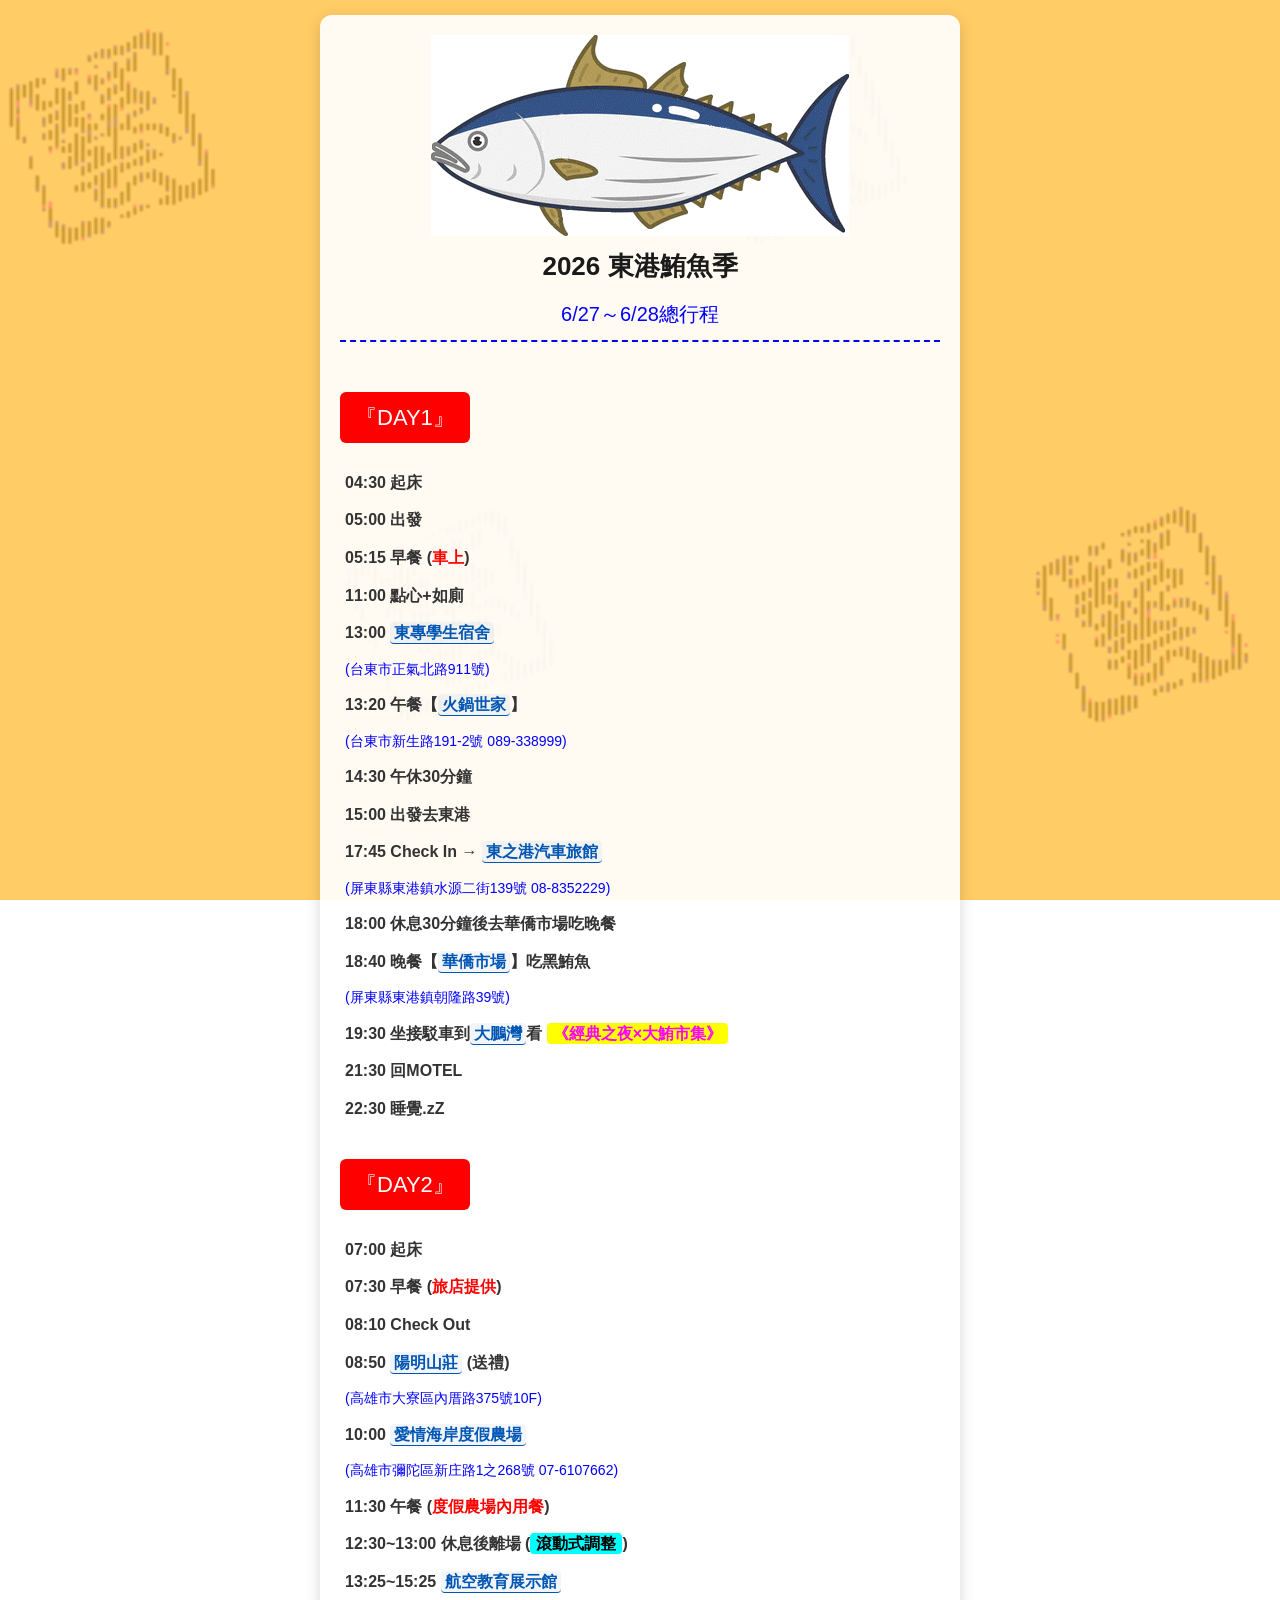
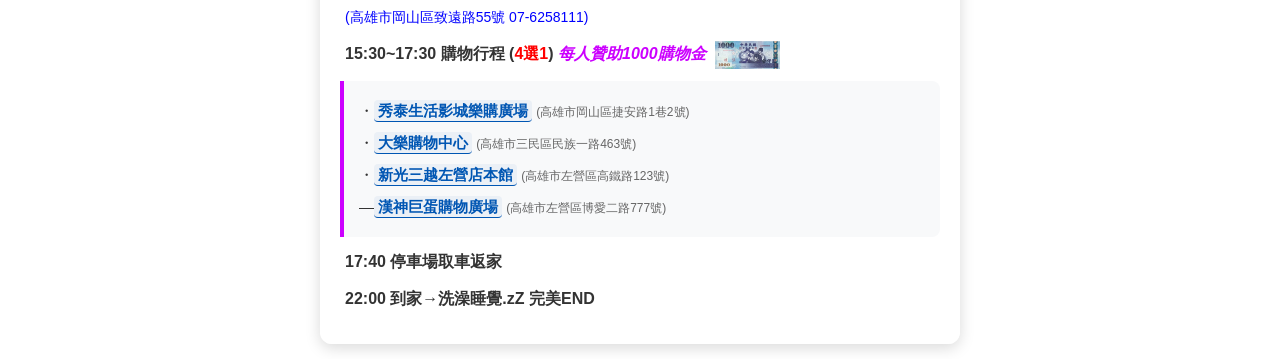
==== index.htm @ e9c372ca "Add files via upload" ====
<!DOCTYPE html>
<html lang="zh-Hant-TW">
<head>
<meta charset="utf-8">
<meta name="viewport" content="width=device-width, initial-scale=1.0">
<title>2026 東港鮪魚季總行程</title>
<meta http-equiv="Content-Type" content="text/html; charset=utf-8">
<meta http-equiv="Content-Language" content="zh-tw">
<!--mstheme--><link rel="stylesheet" href="file:///C:/Users/淚的小花/AppData/Local/Microsoft/Windows/INetCache/FrontPageTempDir/mstheme/cnart/cnar1011-109.css">
<meta name="Microsoft Theme" content="cnart 1011">
<style>
  /* 全域基本設定 */
  body {
    background-image: url('di2.gif');
    background-repeat: no-repeat;
    background-attachment: fixed;
    background-position: center center;
    background-size: cover;
    font-family: "Microsoft JhengHei", "Arial Unicode MS", sans-serif;
    margin: 0;
    padding: 15px;
    color: #333333;
    line-height: 1.6;
  }

  /* 行程卡片容器：半透明白色背景，讓文字在有背景圖時依然清晰 */
  .container {
    max-width: 600px;
    margin: 0 auto;
    background-color: rgba(255, 255, 255, 0.92);
    padding: 20px;
    border-radius: 12px;
    box-shadow: 0 4px 15px rgba(0,0,0,0.15);
  }

  /* 頁首標題排版 */
  .header-img {
    display: block;
    max-width: 100%;
    height: auto;
    margin: 0 auto 10px auto;
  }
  h1 {
    font-size: 26px;
    text-align: center;
    color: #1a1a1a;
    margin: 10px 0;
  }
  .sub-title {
    font-size: 20px;
    text-align: center;
    color: #0000FF;
    margin-bottom: 25px;
    border-bottom: 2px dashed #0000FF;
    padding-bottom: 10px;
  }

  /* 天數標題 (Day1, Day2) */
  .day-title {
    font-size: 22px;
    color: #FFFFFF;
    background-color: #FF0000;
    padding: 8px 15px;
    border-radius: 6px;
    margin-top: 25px;
    margin-bottom: 15px;
    display: inline-block;
  }

  /* 行程每行項目的排版 */
  p {
    font-size: 16px;
    font-weight: bold;
    margin: 12px 0;
    padding-left: 5px;
  }

  /* 備註小字（如地址、電話） */
  .note {
    font-size: 14px;
    color: #0000FF;
    font-weight: normal;
    display: block;
    margin-top: 2px;
    margin-bottom: 12px;
    padding-left: 5px;
  }

  /* 超連結樣式優化：加大、加底色，方便手機手指點擊導航 */
  a {
    color: #0056b3;
    text-decoration: none;
    border-bottom: 1px solid #0056b3;
    background-color: rgba(0, 86, 179, 0.05);
    padding: 2px 4px;
    border-radius: 4px;
  }
  a:hover {
    background-color: rgba(0, 86, 179, 0.15);
  }

  /* 亮點特殊樣式 */
  .highlight-tag {
    background-color: #FFFF00;
    color: #FF00FF;
    padding: 2px 6px;
    border-radius: 4px;
  }
  .adjust-tag {
    background-color: #00FFFF;
    color: #000000;
    padding: 2px 6px;
    border-radius: 4px;
  }
  .bonus-tag {
    color: #CC00FF;
    font-style: italic;
  }

  /* 購物行程清單包裝 */
  .shop-list {
    background-color: #f8f9fa;
    border-left: 4px solid #CC00FF;
    padding: 10px;
    margin: 10px 0;
    border-radius: 0 8px 8px 0;
  }
  .shop-list p {
    font-size: 15px;
    font-weight: normal;
    margin: 8px 0;
  }
  .shop-list a {
    font-weight: bold;
  }

  /* 圖片縮放適應 */
  .bonus-img {
    vertical-align: middle;
    margin-left: 5px;
    height: 28px;
    width: auto;
  }
</style>
<base target="_blank">
</head>

<body>

<div class="container">
  <!-- 頂部圖片 -->
  <img class="header-img" border="0" src="f01.gif" width="418" height="201" alt="活動圖">
  
  <!-- 標題 -->
  <h1>2026 東港鮪魚季</h1>
  <div class="sub-title">6/27～6/28總行程</div>

  <!-- DAY 1 -->
  <div class="day-title">『DAY1』</div>
  <p>04:30 起床</p>
  <p>05:00 出發</p>
  <p>05:15 早餐 (<span style="color: #FF0000;">車上</span>)</p>
  <p>11:00 點心+如廁</p>
  
  <p>13:00 <a href="https://maps.app.goo.gl/CkFU1NSME6wgETdj7">東專學生宿舍</a></p>
  <div class="note">(台東市正氣北路911號)</div>
  
  <p>13:20 午餐【<a href="https://maps.app.goo.gl/MfVBCCL6A5vit9nM7">火鍋世家</a>】</p>
  <div class="note">(台東市新生路191-2號 089-338999)</div>
  
  <p>14:30 午休30分鐘</p>
  <p>15:00 出發去東港</p>
  
  <p>17:45 Check In → <a href="https://maps.app.goo.gl/Vj7rHQa1RRDSjByF6">東之港汽車旅館</a></p>
  <div class="note">(屏東縣東港鎮水源二街139號 08-8352229)</div>
  
  <p>18:00 休息30分鐘後去華僑市場吃晚餐</p>
  
  <p>18:40 晚餐【<a href="https://maps.app.goo.gl/rw38UAwRNcpqeaUw6">華僑市場</a>】吃黑鮪魚</p>
  <div class="note">(屏東縣東港鎮朝隆路39號)</div>
  
  <p>19:30 坐接駁車到<a href="https://maps.app.goo.gl/yCjTRrq7jQr1HSep6">大鵬灣</a>看 <span class="highlight-tag">《經典之夜×大鮪市集》</span></p>
  <p>21:30 回MOTEL</p>
  <p>22:30 睡覺.zZ</p>

  <!-- DAY 2 -->
  <div class="day-title">『DAY2』</div>
  <p>07:00 起床</p>
  <p>07:30 早餐 (<span style="color: #FF0000;">旅店提供</span>)</p>
  <p>08:10 Check Out</p>
  
  <p>08:50 <a href="https://maps.app.goo.gl/GwFr2jn9RThX8YE3A">陽明山莊</a> (送禮)</p>
  <div class="note">(高雄市大寮區內厝路375號10F)</div>
  
  <p>10:00 <a href="https://maps.app.goo.gl/SvgAtgUkAYfiweHX6">愛情海岸度假農場</a></p>
  <div class="note">(高雄市彌陀區新庄路1之268號 07-6107662)</div>
  
  <p>11:30 午餐 (<span style="color: #FF0000;">度假農場內用餐</span>)</p>
  <p>12:30~13:00 休息後離場 (<span class="adjust-tag">滾動式調整</span>)</p>
  
  <p>13:25~15:25 <a href="https://maps.app.goo.gl/bVhPxPNU2qoYaBpU6">航空教育展示館</a></p>
  <div class="note">(高雄市岡山區致遠路55號 07-6258111)</div>
  
  <p>15:30~17:30 購物行程 (<span style="color: #FF0000;">4選1</span>) 
    <span class="bonus-tag">每人贊助1000購物金</span>
    <img class="bonus-img" border="0" src="1000-1new.jpg" width="84" height="40" alt="1000">
  </p>
  
  <!-- 購物4選1區塊優化 -->
  <div class="shop-list">
    <p>・<a href="https://maps.app.goo.gl/AQyp13pH4pxmYNks9">秀泰生活影城樂購廣場</a> <span style="font-size:12px; color:#666;">(高雄市岡山區捷安路1巷2號)</span></p>
    <p>・<a href="https://maps.app.goo.gl/5sbbE4zAxCnNRoZZ8">大樂購物中心</a> <span style="font-size:12px; color:#666;">(高雄市三民區民族一路463號)</span></p>
    <p>・<a href="https://maps.app.goo.gl/t5sXJUmbiGTyMnwEA">新光三越左營店本館</a> <span style="font-size:12px; color:#666;">(高雄市左營區高鐵路123號)</span></p>
    <p>—<a href="https://maps.app.goo.gl/J15vyAN1seuvmHvF7">漢神巨蛋購物廣場</a> <span style="font-size:12px; color:#666;">(高雄市左營區博愛二路777號)</span></p>
  </div>
  
  <p>17:40 停車場取車返家</p>
  <p>22:00 到家→洗澡睡覺.zZ 完美END</p>
</div>

</body>
</html>
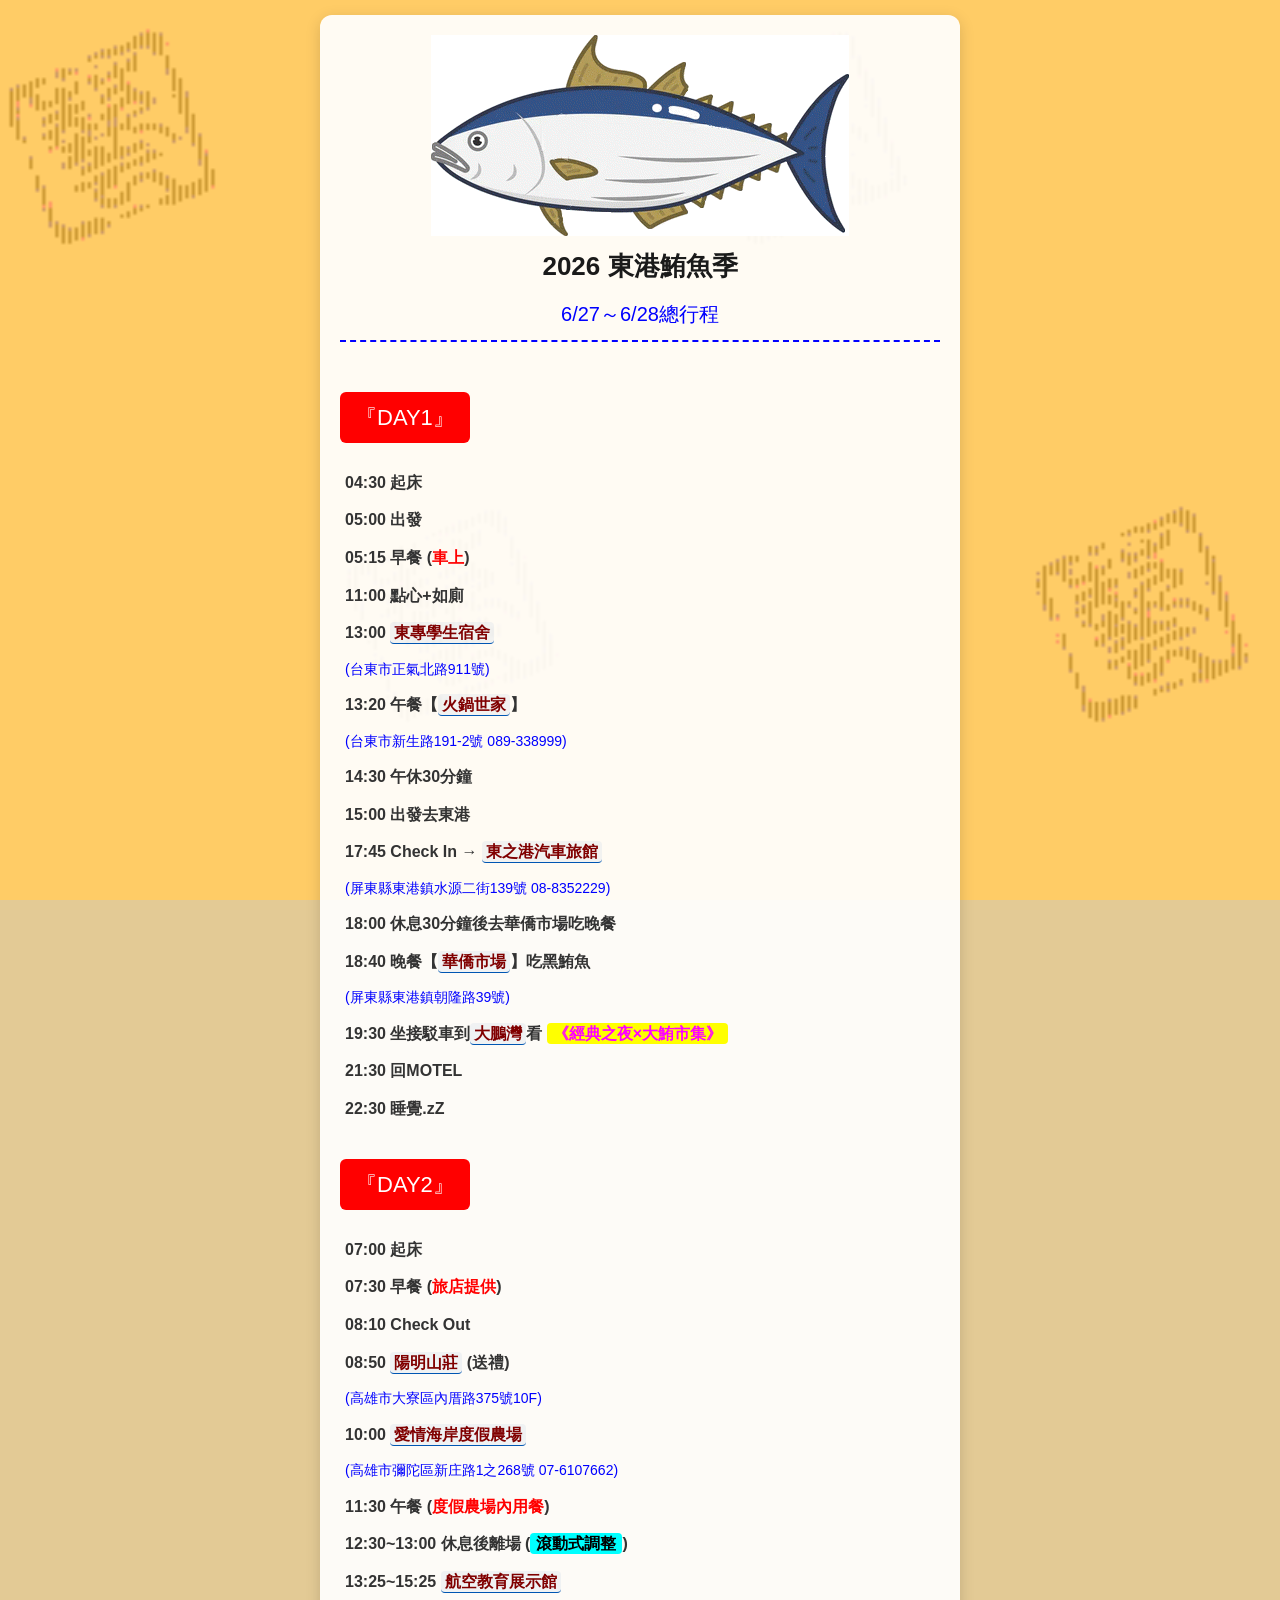
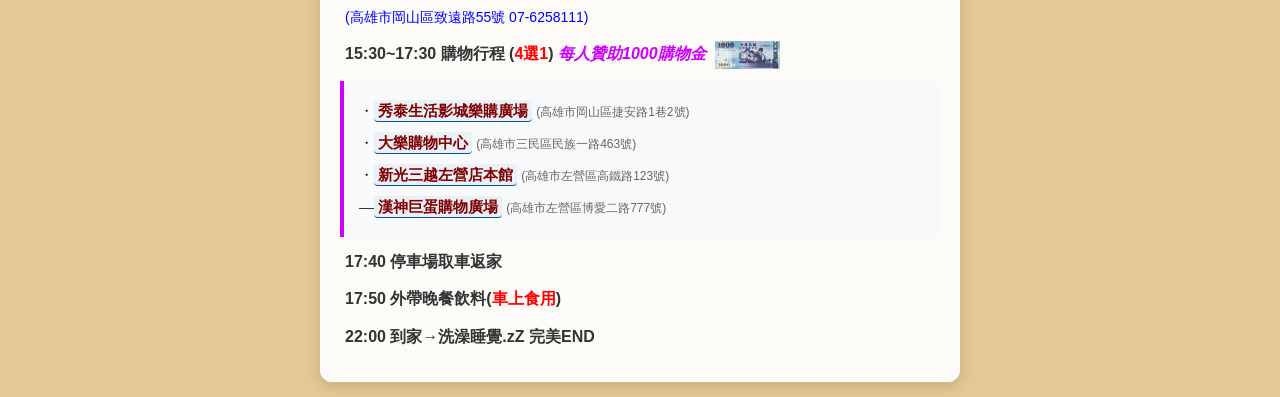
==== commit cfd9caa8: "Add files via upload" ====
--- a/index.htm
+++ b/index.htm
@@ -6,7 +6,7 @@
 <title>2026 東港鮪魚季總行程</title>
 <meta http-equiv="Content-Type" content="text/html; charset=utf-8">
 <meta http-equiv="Content-Language" content="zh-tw">
-<!--mstheme--><link rel="stylesheet" href="file:///C:/Users/淚的小花/AppData/Local/Microsoft/Windows/INetCache/FrontPageTempDir/mstheme/cnart/cnar1011-109.css">
+<!--mstheme--><link rel="stylesheet" href="cnar1011-109.css">
 <meta name="Microsoft Theme" content="cnart 1011">
 <style>
   /* 全域基本設定 */
@@ -215,6 +215,7 @@
   </div>
   
   <p>17:40 停車場取車返家</p>
+	<p>17:50 外帶晚餐飲料(<font color="#FF0000">車上食用</font>)</p>
   <p>22:00 到家→洗澡睡覺.zZ 完美END</p>
 </div>
 
--- a/cnar1011-109.css
+++ b/cnar1011-109.css
@@ -0,0 +1,2781 @@
+﻿.mstheme
+{
+	separator-image: url(blorulee.gif);
+	list-image-1: url(3_01.gif);
+	list-image-2: url(3_02.gif);
+	list-image-3: url(3_03.gif);
+	nav-banner-image: url(1.gif);
+	navbutton-horiz-normal: url(2_01.gif);
+	navbutton-horiz-hovered: url(2_03.gif);
+	navbutton-horiz-pushed: url(2_02.gif);
+	navbutton-vert-normal: url(2_01.gif);
+	navbutton-vert-hovered: url(2_03.gif);
+	navbutton-vert-pushed: url(2_02.gif);
+	navbutton-home-normal: url(5_02.gif);
+	navbutton-home-hovered: url(7_02.gif);
+	navbutton-home-pushed: url(bhmbtne.gif);
+	navbutton-next-normal: url(5_04.gif);
+	navbutton-next-hovered: url(7_04.gif);
+	navbutton-next-pushed: url(bnbtnne.gif);
+	navbutton-prev-normal: url(5_01.gif);
+	navbutton-prev-hovered: url(7_01.gif);
+	navbutton-prev-pushed: url(bpbtnne.gif);
+	navbutton-up-normal: url(5_03.gif);
+	navbutton-up-hovered: url(7_03.gif);
+	navbutton-up-pushed: url(bubtnne.gif);
+}
+.mstheme-bannertxt
+{
+	font-family: arial,helvetica;
+	color: rgb(0, 0, 0);
+	font-size: 5;
+	font-style: normal;
+	font-weight: normal;
+}
+.mstheme-horiz-navtxt
+{
+	font-family: arial,helvetica;
+	color: rgb(51, 51, 102);
+	font-size: 1;
+	font-style: normal;
+	font-weight: normal;
+	text-align: center;
+	vertical-align: middle;
+}
+.mstheme-vert-navtxt
+{
+	font-family: arial,helvetica;
+	color: rgb(51, 51, 102);
+	font-size: 1;
+	font-style: normal;
+	font-weight: normal;
+	text-align: center;
+	vertical-align: middle;
+}
+.mstheme-navtxthome
+{
+	font-family: arial,helvetica;
+	color: rgb(102, 51, 102);
+	font-size: 1;
+	font-style: normal;
+	font-weight: normal;
+}
+.mstheme-navtxtnext
+{
+	font-family: arial,helvetica;
+	color: rgb(102, 51, 102);
+	font-size: 1;
+	font-style: normal;
+	font-weight: normal;
+}
+.mstheme-navtxtprev
+{
+	font-family: arial,helvetica;
+	color: rgb(102, 51, 102);
+	font-size: 1;
+	font-style: normal;
+	font-weight: normal;
+}
+.mstheme-navtxtup
+{
+	font-family: arial,helvetica;
+	color: rgb(102, 51, 102);
+	font-size: 1;
+	font-style: normal;
+	font-weight: normal;
+}
+ul
+{
+	list-style-image: url(3_01.gif);
+}
+ul ul
+{
+	list-style-image: url(3_02.gif);
+}
+ul ul ul
+{
+	list-style-image: url(3_03.gif);
+}
+a:link
+{
+	color: rgb(128, 0, 0);
+}
+a:active
+{
+	color: rgb(20, 69, 161);
+}
+a:visited
+{
+	color: rgb(102, 102, 51);
+}
+body
+{
+	background-color: rgb(227, 202, 149);
+	color: rgb(0, 0, 0);
+}
+table
+{
+	table-border-color-light: rgb(153, 102, 51);
+	table-border-color-dark: rgb(153, 102, 51);
+	border-color: rgb(153, 102, 51);
+}
+th
+{
+	border-color: rgb(153, 102, 51);
+}
+td
+{
+	border-color: rgb(153, 102, 51);
+}
+h1
+{
+	color: rgb(153, 51, 0);
+}
+h2
+{
+	color: rgb(204, 51, 0);
+}
+h3
+{
+	color: rgb(153, 51, 51);
+}
+h4
+{
+	color: rgb(153, 102, 51);
+}
+h5
+{
+	color: rgb(102, 0, 51);
+}
+h6
+{
+	color: rgb(153, 0, 51);
+}
+hr
+{
+	color: rgb(102, 102, 102);
+}
+button
+{
+}
+label
+{
+	color: rgb(0, 0, 0);
+}
+.mstheme-text
+{
+}
+textarea
+{
+}
+fieldset
+{
+	color: rgb(0, 0, 0);
+}
+legend
+{
+	color: rgb(0, 0, 0);
+}
+select
+{
+	color: rgb(0, 0, 0);
+}
+caption
+{
+	color: rgb(0, 0, 0);
+}
+.ms-addnew
+{
+	font-weight: normal;
+	font-family: arial,helvetica;
+	text-decoration: none;
+	color: #CC0000;
+}
+.ms-alerttext
+{
+	color: #DB6751;
+	font-family: arial,helvetica;
+}
+.ms-alternating
+{
+	background-color: #CC9933;
+}
+.ms-announcementtitle
+{
+	font-weight: bold;
+}
+.ms-appt
+{
+	border-right-width: 2px;
+	border-right-color: #FFCC33;
+	color: #000000;
+	border-left-width: 2px;
+	border-right-style: solid;
+	border-left-color: #FFCC33;
+	overflow: hidden;
+	height: 18px;
+	border-bottom-width: 2px;
+	border-left-style: solid;
+	border-bottom-color: #FFCC33;
+	border-bottom-style: solid;
+	text-align: center;
+	vertical-align: middle;
+	border-top-width: 2px;
+	border-top-color: #FFCC33;
+	text-overflow: ellipsis;
+	border-top-style: solid;
+	background-color: #CC0000;
+}
+.ms-appt a
+{
+	color: #CC0000;
+}
+.ms-appt a:hover
+{
+	color: #CC9933;
+}
+.ms-apptsingle
+{
+	border-right-color: #666666;
+	border-right-style: solid;
+	overflow: hidden;
+	vertical-align: middle;
+	border-left-width: 1px;
+	text-overflow: ellipsis;
+	color: #000000;
+	border-left-color: #666666;
+	height: 18px;
+	border-left-style: solid;
+	border-right-width: 1px;
+}
+.ms-authoringcontrols
+{
+	font-family: arial,helvetica;
+	background-color: #CC9933;
+	color: #000000;
+}
+.ms-back
+{
+	background-color: #CC9933;
+	padding-right: 4;
+	padding-top: 2;
+	padding-bottom: 4;
+	padding-left: 4;
+	vertical-align: top;
+}
+.ms-banner
+{
+	color: #CC9933;
+	font-family: arial,helvetica;
+}
+.ms-banner a:link
+{
+	color: #FFFFFF;
+	text-decoration: none;
+	font-weight: bold;
+	font-family: arial,helvetica;
+}
+.ms-banner a:visited
+{
+	color: #FFFFFF;
+	text-decoration: none;
+	font-weight: bold;
+	font-family: arial,helvetica;
+}
+.ms-bannerframe
+{
+	background-image: url();
+	background-color: #666666;
+	background-repeat: repeat-x;
+}
+.ms-bannerframe, .ms-grheaderbackground
+{
+	background-image: url();
+	background-repeat: repeat-x;
+	background-color: #666666;
+}
+.ms-bannerframe, .ms-grheaderbackground, .ms-stormefree
+{
+	background-color: #666666;
+	background-repeat: repeat-x;
+	background-image: url();
+}
+.ms-bodyareaframe
+{
+	border-bottom-color: #CC9933;
+	border-right-color: #CC9933;
+	border-left-color: #CC9933;
+	border-top-color: #CC9933;
+}
+.ms-cal
+{
+	border-collapse: collapse;
+	font-family: arial,helvetica;
+	table-layout: fixed;
+	cursor: default;
+}
+.ms-calallday
+{
+	vertical-align: top;
+	text-align: center;
+	width: 10%;
+	height: 12px;
+}
+.ms-calbot
+{
+	border-right-width: 1px;
+	border-left-width: 1px;
+	border-left-color: #FFCC33;
+	border-top-width: medium;
+	border-right-style: solid;
+	border-top-color: inherit;
+	border-left-style: solid;
+	height: 2px;
+	border-top-style: none;
+	border-bottom-width: 1px;
+	border-bottom-color: #FFCC33;
+	border-bottom-style: solid;
+	border-right-color: #FFCC33;
+}
+.ms-caldmidhalfhour
+{
+	border-left-color: #FFCC33;
+	border-right-color: #FFCC33;
+	border-bottom-color: #FFCC33;
+	border-top-color: #FFCC33;
+	height: 20px;
+}
+.ms-caldmidhour
+{
+	height: 20px;
+	border-top-color: #FFCC33;
+	border-left-color: #FFCC33;
+	border-right-color: #FFCC33;
+	border-bottom-color: #FFCC33;
+}
+.ms-caldmidquarterhour
+{
+	border-bottom-width: 0px;
+	border-bottom-color: inherit;
+	border-right-width: 0px;
+	height: 20px;
+	border-bottom-style: none;
+	border-right-color: inherit;
+	border-top-width: 0px;
+	border-right-style: none;
+	border-top-color: inherit;
+	border-top-style: none;
+	border-left-width: 0px;
+	border-left-color: inherit;
+	border-left-style: none;
+}
+.ms-caldow
+{
+	border-left-color: #FFCC33;
+	text-align: center;
+	border-left-style: solid;
+	border-top-width: 1px;
+	border-top-color: #FFCC33;
+	border-top-style: solid;
+	height: 20px;
+	font-weight: bold;
+	border-right-width: 1px;
+	border-right-color: #FFCC33;
+	border-left-width: 1px;
+	border-right-style: solid;
+	vertical-align: top;
+	color: #000000;
+}
+.ms-caldowdown
+{
+	vertical-align: middle;
+	font-family: arial,helvetica;
+	color: #000000;
+	text-align: center;
+	font-weight: bold;
+}
+.ms-caldown
+{
+	vertical-align: top;
+	color: #000000;
+}
+.ms-caldspacer
+{
+	border-right-width: 1px;
+	border-right-color: #FFCC33;
+	border-left-width: 1px;
+	border-right-style: solid;
+	border-left-color: #FFCC33;
+	height: 4px;
+	border-left-style: solid;
+}
+.ms-calhalfhour
+{
+	height: 12px;
+	border-top-width: 1px;
+	border-top-color: #CC9933;
+	vertical-align: top;
+	border-top-style: solid;
+}
+.ms-calhead
+{
+	border-bottom-color: inherit;
+	border-top-color: inherit;
+	border-bottom-style: none;
+	font-family: arial,helvetica;
+	border-top-style: none;
+	border-left-width: medium;
+	padding-bottom: 2px;
+	border-left-color: inherit;
+	color: #FFFFFF;
+	padding-right: 2px;
+	background-color: #000000;
+	border-left-style: none;
+	border-right-width: medium;
+	border-right-color: inherit;
+	padding-left: 2px;
+	text-align: center;
+	border-right-style: none;
+	border-bottom-width: medium;
+	border-top-width: medium;
+	padding-top: 2px;
+}
+.ms-calhour
+{
+	border-top-width: 1px;
+	width: 10%;
+	height: 12px;
+	vertical-align: top;
+	border-top-color: #FFCC33;
+	border-top-style: solid;
+}
+.ms-calmid
+{
+	border-left-color: #FFCC33;
+	border-left-style: solid;
+	border-right-width: 1px;
+	border-right-color: #FFCC33;
+	border-right-style: solid;
+	height: 20px;
+	border-left-width: 1px;
+}
+.ms-calquarterhour
+{
+	vertical-align: top;
+	border-top-width: 0px;
+	border-top-color: inherit;
+	height: 12px;
+	border-top-style: none;
+}
+.ms-calspacer
+{
+	border-left-color: #FFCC33;
+	border-left-style: solid;
+	border-right-color: #FFCC33;
+	border-right-style: solid;
+	height: 4px;
+	border-left-width: 1px;
+	border-right-width: 1px;
+}
+.ms-caltop
+{
+	border-left-color: #FFCC33;
+	border-left-style: solid;
+	vertical-align: top;
+	border-top-width: 1px;
+	border-top-color: #FFCC33;
+	height: 30px;
+	border-top-style: solid;
+	border-right-width: 1px;
+	border-right-color: #FFCC33;
+	border-right-style: solid;
+	border-left-width: 1px;
+	width: 14%;
+}
+.ms-calvspacer
+{
+	width: 0px;
+	background-color: #FFCC33;
+}
+.ms-categorytitle
+{
+	font-weight: bold;
+	text-decoration: none;
+	font-family: arial,helvetica;
+}
+.ms-connerror
+{
+	color: #db6751;
+}
+.ms-dappt
+{
+	border-right-width: 2px;
+	border-left-width: 2px;
+	border-right-color: #FFCC33;
+	border-left-color: #FFCC33;
+	border-bottom-width: 2px;
+	color: #000000;
+	vertical-align: middle;
+	border-bottom-color: #FFCC33;
+	border-right-style: solid;
+	overflow: hidden;
+	border-left-style: solid;
+	border-bottom-style: solid;
+	border-top-width: 2px;
+	border-top-color: #FFCC33;
+	text-align: center;
+	border-top-style: solid;
+	background-color: #CC0000;
+	height: 18px;
+}
+.ms-dapptsingle
+{
+	border-right-style: solid;
+	height: 18px;
+	border-left-color: #666666;
+	vertical-align: middle;
+	border-left-style: solid;
+	overflow: hidden;
+	border-right-width: 1px;
+	border-right-color: #666666;
+	border-left-width: 1px;
+	color: #000000;
+}
+.ms-datepicker
+{
+	font-family: Arial,Helvetica,sans-serif;
+	border-right-width: 2;
+	cursor: default;
+	border-right-color: activeborder;
+	border-right-style: outset;
+	border-bottom-width: 2;
+	border-bottom-color: activeborder;
+	border-top-width: 2;
+	border-left-width: 2;
+	border-bottom-style: outset;
+	border-top-color: activeborder;
+	border-left-color: activeborder;
+	border-top-style: outset;
+	border-left-style: outset;
+	background-color: #FFFFFF;
+	color: #000000;
+}
+.ms-datepickeriframe
+{
+	display: none;
+	position: absolute;
+	background-color: #FFFFFF;
+	background-attachment: scroll;
+	background-position-y: 0%;
+	background-position-x: 0%;
+	background-repeat: repeat;
+	background-image: url(none);
+}
+.ms-dcal
+{
+	border-left-width: 1px;
+	border-left-color: #FFCC33;
+	border-right-color: #FFCC33;
+	border-left-style: solid;
+	border-right-style: solid;
+	table-layout: fixed;
+	font-family: arial,helvetica;
+	cursor: default;
+	border-collapse: collapse;
+	border-right-width: 1px;
+}
+.ms-descriptiontext
+{
+	color: #000000;
+	font-family: arial,helvetica;
+}
+.ms-descriptiontext a
+{
+	color: #CC0000;
+	font-family: arial,helvetica;
+}
+.ms-discussionseparator
+{
+	color: #CC9933;
+	height: 1px;
+}
+.ms-discussiontitle
+{
+	color: #000000;
+	font-family: arial,helvetica;
+	font-weight: bold;
+}
+.ms-dpday
+{
+	border-bottom-width: medium;
+	border-bottom-style: none;
+	border-top-width: medium;
+	border-top-color: inherit;
+	border-left-width: medium;
+	border-top-style: none;
+	border-left-color: inherit;
+	border-left-style: none;
+	border-right-width: medium;
+	border-right-color: inherit;
+	cursor: hand;
+	text-align: center;
+	border-right-style: none;
+	border-bottom-color: inherit;
+}
+.ms-dpdow
+{
+	border-left-color: inherit;
+	border-bottom-color: #FFCC33;
+	border-right-color: inherit;
+	border-left-style: none;
+	border-bottom-style: solid;
+	border-right-style: none;
+	border-top-width: medium;
+	border-top-color: inherit;
+	border-top-style: none;
+	vertical-align: top;
+	color: #000000;
+	border-left-width: medium;
+	text-align: center;
+	border-bottom-width: 1px;
+	border-right-width: medium;
+	font-weight: bold;
+}
+.ms-dpfoot
+{
+	text-align: center;
+	border-right-color: inherit;
+	border-bottom-color: inherit;
+	border-right-style: none;
+	border-bottom-style: none;
+	border-left-width: medium;
+	border-left-color: inherit;
+	border-left-style: none;
+	height: 24px;
+	font-style: italic;
+	border-top-width: 1px;
+	border-top-color: inherit;
+	border-top-style: solid;
+	border-right-width: medium;
+	border-bottom-width: medium;
+}
+.ms-dphead
+{
+	border-top-color: inherit;
+	font-weight: bold;
+	border-top-style: none;
+	text-align: center;
+	border-bottom-width: medium;
+	background-color: #999999;
+	border-bottom-color: inherit;
+	border-left-width: medium;
+	border-bottom-style: none;
+	border-left-color: inherit;
+	border-left-style: none;
+	border-right-width: medium;
+	border-right-color: inherit;
+	border-right-style: none;
+	color: #000000;
+	border-top-width: medium;
+}
+.ms-dpnextprev
+{
+	border-right-style: none;
+	border-left-style: none;
+	border-bottom-width: medium;
+	border-bottom-style: none;
+	border-top-width: medium;
+	border-top-color: inherit;
+	text-align: center;
+	border-top-style: none;
+	background-color: #999999;
+	cursor: hand;
+	font-weight: bold;
+	border-right-width: medium;
+	border-right-color: inherit;
+	border-left-width: medium;
+	border-left-color: inherit;
+	color: #000000;
+	border-bottom-color: inherit;
+}
+.ms-dpnonmonth
+{
+	border-top-width: medium;
+	border-left-width: medium;
+	border-left-color: inherit;
+	text-align: center;
+	cursor: hand;
+	border-bottom-width: medium;
+	border-left-style: none;
+	border-bottom-color: inherit;
+	border-bottom-style: none;
+	border-right-width: medium;
+	border-right-color: inherit;
+	border-right-style: none;
+	border-top-color: inherit;
+	color: #BBBBBB;
+	border-top-style: none;
+}
+.ms-dpselectedday
+{
+	border-bottom-width: medium;
+	border-bottom-color: inherit;
+	border-top-width: medium;
+	text-align: center;
+	border-bottom-style: none;
+	border-top-color: inherit;
+	border-top-style: none;
+	border-left-width: medium;
+	border-right-width: medium;
+	border-left-color: inherit;
+	border-right-color: inherit;
+	cursor: hand;
+	border-left-style: none;
+	background-color: #CC9933;
+	border-right-style: none;
+}
+.ms-error
+{
+	font-weight: normal;
+	color: #db6751;
+	font-family: arial,helvetica;
+}
+.ms-filedialog td
+{
+	height: 16px;
+}
+.ms-firstcalhour
+{
+	width: 10%;
+	height: 12px;
+	vertical-align: top;
+}
+.ms-formbody
+{
+	color: #000000;
+	font-family: arial,helvetica;
+	vertical-align: top;
+}
+.ms-formdescription
+{
+	font-family: arial,helvetica;
+	color: #666666;
+}
+.ms-formdescription a
+{
+	text-decoration: none;
+	color: #CC0000;
+}
+.ms-formlabel
+{
+	color: #666666;
+	text-align: left;
+	font-size: .75em;
+	font-weight: normal;
+	font-family: verdana;
+}
+.ms-formrecurrence
+{
+	font-weight: normal;
+	font-family: arial,helvetica;
+	vertical-align: top;
+}
+.ms-formtable .ms-formbody
+{
+	line-height: 1.3em;
+}
+.ms-gb
+{
+	font-family: arial,helvetica;
+	height: 18px;
+	color: #000000;
+	font-weight: bold;
+	background-color: #CC9933;
+}
+.ms-gridt1
+{
+	color: #BBBBBB;
+	font-family: arial,helvetica;
+	text-align: center;
+}
+.ms-gridtext
+{
+	cursor: default;
+	height: 19px;
+	font-family: arial,helvetica;
+}
+.ms-highlight
+{
+	background-color: #666666;
+}
+.ms-homepagetitle
+{
+	color: #000000;
+	font-weight: bold;
+	font-family: arial,helvetica;
+	text-decoration: none;
+}
+:hover.ms-homepagetitle
+{
+	color: #CC0000;
+	text-decoration: underline;
+}
+.ms-hovercellactive
+{
+	border-top-color: #cc0000;
+	border-top-style: solid;
+	border-right-width: 1px;
+	border-right-color: #cc0000;
+	background-color: #999999;
+	border-right-style: solid;
+	border-left-width: 1px;
+	border-left-color: #cc0000;
+	border-left-style: solid;
+	border-bottom-width: 1px;
+	border-bottom-color: #cc0000;
+	border-bottom-style: solid;
+	border-top-width: 1px;
+}
+.ms-hovercellactivedark
+{
+	border-bottom-style: solid;
+	background-color: #C8C6C6;
+	border-left-width: 1px;
+	border-left-color: #CC9933;
+	border-left-style: solid;
+	border-right-width: 1px;
+	border-right-color: #CC9933;
+	border-right-style: solid;
+	border-bottom-width: 1px;
+	border-bottom-color: #CC9933;
+	border-top-width: 1px;
+	border-top-color: #CC9933;
+	border-top-style: solid;
+}
+.ms-imglibmenu
+{
+	background-color: #CC9933;
+	font-family: arial,helvetica;
+	cursor: hand;
+	color: #CC0000;
+}
+.ms-imglibmenuarea
+{
+	background-color: #CC9933;
+}
+.ms-imglibmenuhead
+{
+	cursor: move;
+}
+.ms-imglibmenutext
+{
+	font-weight: bold;
+	cursor: move;
+	color: #CC0000;
+}
+.ms-imglibthumbnail
+{
+	background-color: #CC9933;
+	border-bottom-color: #999999;
+	border-left-width: 0px;
+	border-left-color: #999999;
+	border-bottom-style: solid;
+	border-left-style: solid;
+	border-top-width: 0px;
+	border-top-color: #999999;
+	border-top-style: solid;
+	border-right-width: 0px;
+	border-right-color: #999999;
+	border-right-style: solid;
+	border-bottom-width: 0px;
+}
+.ms-itemheader a
+{
+	text-decoration: none;
+	font-weight: bold;
+	font-family: arial,helvetica;
+	color: #000000;
+}
+.ms-itemheader a:hover
+{
+	color: #000000;
+	text-decoration: underline;
+}
+.ms-itemheader a:visited
+{
+	color: #000000;
+	text-decoration: none;
+}
+.ms-itemheader a:visited:hover
+{
+	text-decoration: underline;
+}
+.ms-long
+{
+	font-family: Arial,Helvetica,sans-serif;
+	width: 386px;
+}
+.ms-main
+{
+	border-top-color: #CC9933;
+	border-right-color: #CC9933;
+	border-left-color: #CC9933;
+	border-bottom-color: #CC9933;
+}
+.ms-menuimagecell
+{
+	background-color: #CC9933;
+	cursor: hand;
+}
+.ms-nav .ms-navwatermark
+{
+	color: #DAB160;
+}
+.ms-nav a
+{
+	text-decoration: none;
+	font-weight: normal;
+	font-family: arial,helvetica;
+	color: #CC0000;
+}
+.ms-nav a:hover
+{
+	color: #FF5050;
+	text-decoration: underline;
+}
+.ms-nav a:link
+{
+}
+.ms-nav a:visited
+{
+	color: #CC0000;
+}
+.ms-nav td
+{
+	font-weight: normal;
+	font-family: arial,helvetica;
+	color: #000000;
+}
+.ms-nav td, .ms-nav .ms-spzonelabel
+{
+	font-family: arial,helvetica;
+}
+.ms-nav td, .ms-nav .ms-spzonelabel, .ms-input
+{
+	font-family: arial,helvetica;
+}
+.ms-nav th
+{
+	color: #000000;
+	font-weight: normal;
+	font-family: arial,helvetica;
+}
+.ms-navframe
+{
+	background-repeat: repeat;
+	background-attachment: scroll;
+	background-position-y: 0%;
+	background-color: #CC9933;
+	background-position-x: 0%;
+	border-right-color: #CC9933;
+	border-bottom-color: #CC9933;
+	border-left-color: #CC9933;
+	border-top-color: #CC9933;
+	background-image: url(none);
+}
+.ms-navheader a
+{
+	font-weight: bold;
+}
+.ms-navheader a, .ms-navheader a:link
+{
+	font-weight: bold;
+}
+.ms-navheader a, .ms-navheader a:link, .ms-navheader a:visited
+{
+	font-weight: bold;
+}
+.ms-navline
+{
+	border-bottom-width: 1px;
+	border-bottom-color: #CC9933;
+	border-bottom-style: solid;
+}
+.ms-pagecaption
+{
+	color: #FFFFFF;
+	font-family: arial,helvetica;
+}
+.ms-pageheaderdate
+{
+	color: #000000;
+	font-family: arial,helvetica;
+}
+.ms-pageheadergreeting
+{
+	font-family: arial,helvetica;
+	color: #000000;
+}
+.ms-pagetitle
+{
+	font-weight: bold;
+	font-family: arial,helvetica;
+	color: #000000;
+}
+.ms-pagetitle a
+{
+	text-decoration: none;
+	color: #CC0000;
+}
+.ms-pagetitle a:hover
+{
+	text-decoration: underline;
+	color: #CC9933;
+}
+.ms-partline
+{
+	background-color: #FFCC33;
+}
+.ms-partspacingvertical
+{
+	padding-top: 10px;
+}
+.ms-partspacingvertical, .ms-partspacinghorizontal
+{
+	padding-top: 10px;
+}
+.ms-propertysheet
+{
+	font-family: arial,helvetica;
+}
+.ms-propertysheet a
+{
+	text-decoration: none;
+	color: #CC0000;
+}
+.ms-propertysheet a:hover
+{
+	text-decoration: underline;
+	color: #CC9933;
+}
+.ms-propertysheet a:visited
+{
+	text-decoration: none;
+	color: #999999;
+}
+.ms-propertysheet a:visited:hover
+{
+	text-decoration: underline;
+}
+.ms-propertysheet th
+{
+	font-family: arial,helvetica;
+	color: #000000;
+	font-weight: bold;
+}
+.ms-propgridbuilderbutton
+{
+	width: 16px;
+	border-top-color: #999999;
+	border-bottom-width: 1px;
+	border-top-style: solid;
+	border-bottom-color: #999999;
+	border-right-width: 1px;
+	border-right-color: #999999;
+	border-bottom-style: solid;
+	background-color: #99B4B4;
+	border-right-style: solid;
+	border-left-width: 1px;
+	border-left-color: #999999;
+	border-left-style: solid;
+	display: none;
+	border-top-width: 1px;
+}
+.ms-radiotext
+{
+	cursor: default;
+	height: 19px;
+	font-family: verdana;
+	text-align: left;
+	font-size: 10pt;
+}
+.ms-rtapplybackground
+{
+	border-top-width: 0.02cm;
+	border-top-color: #999999;
+	border-left-width: 0.02cm;
+	border-top-style: solid;
+	border-left-color: #999999;
+	border-right-width: 0.02cm;
+	border-bottom-width: 0.02cm;
+	border-right-color: #999999;
+	border-left-style: solid;
+	border-bottom-color: #999999;
+	background-color: #666666;
+	border-right-style: solid;
+	border-bottom-style: solid;
+}
+.ms-rtremovebackground
+{
+	border-left-color: #FFFFFF;
+	border-right-width: 0.02cm;
+	border-left-style: solid;
+	border-right-color: #FFFFFF;
+	border-right-style: solid;
+	border-top-width: 0.02cm;
+	border-bottom-width: 0.02cm;
+	border-top-color: #FFFFFF;
+	border-bottom-color: #FFFFFF;
+	border-top-style: solid;
+	border-bottom-style: solid;
+	background-color: transparent;
+	border-left-width: 0.02cm;
+}
+.ms-rttoolbardefaultstyle
+{
+	font-weight: normal;
+	font-family: arial, helvetica;
+	font-variant: normal;
+	font-style: normal;
+	font-size: 8pt;
+}
+.ms-searchform
+{
+	background-color: #CC9933;
+}
+.ms-sectionheader
+{
+	color: #000000;
+	font-weight: bold;
+	font-family: arial,helvetica;
+}
+.ms-sectionheader a
+{
+	color: #CC0000;
+	text-decoration: none;
+}
+.ms-sectionheader a:hover
+{
+	text-decoration: none;
+	color: #CC9933;
+}
+.ms-sectionheader a:visited
+{
+	text-decoration: none;
+	color: #CC0000;
+}
+.ms-sectionline
+{
+	background-color: #FFCC33;
+}
+.ms-selected
+{
+	color: #000000;
+	background-color: #CC0000;
+}
+.ms-selected span
+{
+	color: #CC0000;
+}
+.ms-selectednav
+{
+	border-bottom-color: #000000;
+	border-top-width: 1px;
+	border-bottom-style: solid;
+	background-repeat: repeat;
+	padding-bottom: 2px;
+	border-right-color: #000000;
+	background-attachment: scroll;
+	border-right-style: solid;
+	background-color: #FFFFFF;
+	background-position-y: 0%;
+	padding-top: 1px;
+	background-position-x: 0%;
+	border-bottom-width: 1px;
+	border-left-width: 1px;
+	border-left-color: #000000;
+	border-top-color: #000000;
+	background-image: url(none);
+	border-left-style: solid;
+	border-right-width: 1px;
+	border-top-style: solid;
+}
+.ms-selectedtitle
+{
+	border-right-color: #999999;
+	border-right-style: solid;
+	background-color: #CC9933;
+	padding-bottom: 2px;
+	border-bottom-width: 1px;
+	padding-top: 1px;
+	border-bottom-color: #999999;
+	border-bottom-style: solid;
+	border-left-width: 1px;
+	border-left-color: #999999;
+	border-left-style: solid;
+	border-top-width: 1px;
+	border-top-color: #999999;
+	border-right-width: 1px;
+	border-top-style: solid;
+}
+.ms-separator
+{
+	color: #000000;
+}
+.ms-smallheader
+{
+	font-weight: bold;
+	font-family: arial,helvetica;
+	color: #000000;
+}
+.ms-smallsectionline
+{
+	border-bottom-width: 1px;
+	border-bottom-style: solid;
+	padding-bottom: 0;
+	padding-right: 0;
+	padding-left: 0;
+	padding-top: 2;
+	border-bottom-color: #CC9933;
+}
+.ms-spbutton
+{
+	font-family: arial,helvetica;
+}
+.ms-sperror
+{
+	padding-left: 2px;
+	padding-bottom: 2px;
+	padding-top: 2px;
+	border-bottom-width: 2px;
+	color: #DB6751;
+	border-bottom-color: #C8C6C6;
+	font-family: arial,helvetica;
+	border-bottom-style: solid;
+	padding-right: 2px;
+}
+.ms-splink
+{
+	color: #cc0000;
+	font-family: arial,helvetica;
+}
+.ms-splink a:link
+{
+	text-decoration: none;
+	color: #cc0000;
+}
+.ms-splink a:link, .ms-splink a:visited
+{
+	color: #cc0000;
+	text-decoration: none;
+}
+.ms-spzone
+{
+	border-left-width: 1px;
+	border-right-width: 1px;
+	border-left-style: solid;
+	border-right-color: #666666;
+	padding-right: 5px;
+	border-bottom-width: 1px;
+	padding-left: 5px;
+	border-right-style: solid;
+	border-bottom-color: #666666;
+	border-bottom-style: solid;
+	border-top-width: 1px;
+	border-top-color: #666666;
+	padding-top: 5px;
+	border-top-style: solid;
+	padding-bottom: 5px;
+	border-left-color: #666666;
+}
+.ms-spzonecaption
+{
+	font-family: arial,helvetica;
+	color: #666666;
+}
+.ms-spzoneibar
+{
+	border-left-width: 3px;
+	border-left-color: #CC9933;
+	border-left-style: solid;
+	border-top-width: 3px;
+	border-top-color: #CC9933;
+	border-top-style: solid;
+	border-bottom-width: 3px;
+	border-bottom-color: #CC9933;
+	border-bottom-style: solid;
+	border-right-width: 3px;
+	border-right-color: #CC9933;
+	border-right-style: solid;
+}
+.ms-spzonelabel
+{
+	padding-left: 0;
+	padding-right: 0;
+	padding-bottom: 0;
+	color: #666666;
+	padding-top: 0;
+	font-family: arial,helvetica;
+}
+.ms-spzoneselected
+{
+	padding-bottom: 5px;
+	border-left-width: 1px;
+	border-top-width: 1px;
+	border-bottom-width: 1px;
+	border-left-style: solid;
+	border-top-style: solid;
+	border-bottom-color: #CC9933;
+	border-right-width: 1px;
+	padding-left: 5px;
+	border-right-color: #CC9933;
+	border-bottom-style: solid;
+	padding-top: 5px;
+	border-right-style: solid;
+	padding-right: 5px;
+	border-left-color: #CC9933;
+	border-top-color: #CC9933;
+}
+.ms-stormeestimated
+{
+	background-color: #CC9933;
+}
+.ms-stormefree
+{
+	background-color: #999999;
+}
+.ms-stormeused
+{
+	background-color: #CC0000;
+}
+.ms-stylebody
+{
+	font-family: verdana;
+	font-size: 9pt;
+}
+.ms-stylebox
+{
+	border-top-width: 1px;
+	border-top-color: #CC9933;
+	border-right-width: 1px;
+	border-bottom-width: 1px;
+	border-right-color: #CC9933;
+	border-bottom-color: #CC9933;
+	border-left-width: 1px;
+	border-top-style: solid;
+	border-left-color: #CC9933;
+	border-right-style: solid;
+	border-bottom-style: solid;
+	border-left-style: solid;
+	text-align: left;
+	font-family: verdana;
+}
+.ms-styleheader
+{
+	background-color: #CC9933;
+	font-family: verdana;
+	font-size: 0.75em;
+}
+.ms-styleheader a:hover
+{
+	color: #ff3300;
+	text-decoration: underline;
+}
+.ms-styleheader a:hover, .ms-stylebody a:hover
+{
+	color: #ff3300;
+	text-decoration: underline;
+}
+.ms-styleheader a:link
+{
+	color: #CC0000;
+	text-decoration: none;
+}
+.ms-styleheader a:link, .ms-stylebody a:link
+{
+	text-decoration: none;
+	color: #CC0000;
+}
+.ms-styleheader a:visited
+{
+	text-decoration: none;
+}
+.ms-styleheader a:visited, .ms-stylebody a:visited
+{
+	text-decoration: none;
+}
+.ms-stylelabel
+{
+	color: #CC9933;
+	font-size: 9pt;
+	font-family: verdana;
+}
+.ms-subsmanagecell
+{
+	font-family: arial,helvetica;
+	height: 18px;
+	color: #000000;
+	vertical-align: top;
+}
+.ms-subsmanageheader
+{
+	font-weight: bold;
+	vertical-align: top;
+	text-decoration: none;
+	font-family: arial,helvetica;
+	background-color: #CC9933;
+}
+.ms-surveygvvbar
+{
+	background-color: #666666;
+	border-bottom-width: 0px;
+	width: 9px;
+	border-bottom-style: solid;
+	border-top-width: 0px;
+	border-top-color: #666666;
+	border-top-style: solid;
+	border-bottom-color: #999999;
+}
+.ms-surveygvvbars
+{
+	width: 20px;
+}
+.ms-surveyvbart
+{
+	font-size: 7pt;
+	color: #BBBBBB;
+	font-family: verdana;
+	text-align: center;
+}
+.ms-tabinactive
+{
+	border-right-style: solid;
+	border-left-width: 2px;
+	border-bottom-width: 2px;
+	color: #CC0000;
+	border-left-color: #CC9933;
+	border-bottom-color: #CC9933;
+	border-top-width: 2px;
+	border-left-style: solid;
+	border-bottom-style: solid;
+	border-top-color: #CC9933;
+	border-top-style: solid;
+	padding-right: 10px;
+	border-right-width: 2px;
+	background-color: #CC9933;
+	padding-top: 3px;
+	padding-bottom: 3px;
+	border-right-color: #CC9933;
+	padding-left: 10px;
+	font-family: arial,helvetica;
+}
+.ms-tabinactive a:link
+{
+	color: #CC0000;
+	text-decoration: none;
+}
+.ms-tabinactive a:link, .ms-tabinactive a:hover
+{
+	color: #CC0000;
+	text-decoration: none;
+}
+.ms-tabinactive a:link, .ms-tabinactive a:hover, .ms-tabinactive a:visited
+{
+	color: #CC0000;
+	text-decoration: none;
+}
+.ms-tabselected
+{
+	border-left-width: 2px;
+	border-left-color: #FFCC33;
+	border-bottom-width: 2px;
+	border-top-width: 2px;
+	border-bottom-color: #FFCC33;
+	font-weight: bold;
+	border-top-color: #FFCC33;
+	padding-right: 10px;
+	border-left-style: solid;
+	border-right-width: 2px;
+	padding-top: 3px;
+	border-bottom-style: solid;
+	border-right-color: #FFCC33;
+	border-top-style: solid;
+	font-family: arial,helvetica;
+	border-right-style: solid;
+	color: #CC9933;
+	background-color: #FFCC33;
+	padding-bottom: 3px;
+	padding-left: 10px;
+}
+.ms-titlearea
+{
+	color: #000000;
+	font-family: arial,helvetica;
+}
+.ms-titlearealine
+{
+	background-color: #FFCC33;
+}
+.ms-toolbar
+{
+	font-family: arial,helvetica;
+	color: #CC0000;
+	text-decoration: none;
+}
+.ms-toolbar, .ms-toolbar a:visited
+{
+	font-family: arial,helvetica;
+	color: #CC0000;
+	text-decoration: none;
+}
+.ms-toolpanebody
+{
+	padding-bottom: 2px;
+	padding-top: 2px;
+}
+.ms-toolpaneborder
+{
+	border-top-style: solid;
+	border-right-style: solid;
+	border-bottom-width: medium;
+	border-bottom-color: none;
+	border-bottom-style: solid;
+	border-top-width: medium;
+	border-right-width: 1px;
+	border-top-color: none;
+	border-right-color: #C8C6C6;
+	border-left-width: 1px;
+	border-left-color: #C8C6C6;
+	border-left-style: solid;
+}
+.ms-toolpaneclose
+{
+	background-color: #99B4B4;
+}
+.ms-toolpaneerror
+{
+	padding-top: 2px;
+	font-family: arial,helvetica;
+	padding-right: 2px;
+	color: #db6751;
+	padding-left: 2px;
+	padding-bottom: 2px;
+}
+.ms-toolpanefooter
+{
+	padding-right: 5px;
+	font-family: arial,helvetica;
+	color: #000000;
+	padding-bottom: 5px;
+	padding-left: 5px;
+	background-color: #99B4B4;
+	padding-top: 5px;
+}
+.ms-toolpaneframe
+{
+	padding-right: 0px;
+	padding-bottom: 0px;
+	padding-left: 0px;
+	background-color: #CC9933;
+	padding-top: 0px;
+}
+.ms-toolpaneheader
+{
+	border-bottom-style: none;
+	border-top-style: none;
+	border-left-style: none;
+	border-right-style: none;
+	background-color: #99B4B4;
+}
+.ms-toolpaneinfo
+{
+	color: #000000;
+	padding-bottom: 0px;
+	padding-left: 5px;
+	padding-top: 5px;
+	background-color: #C8C6C6;
+	padding-right: 5px;
+	font-family: arial,helvetica;
+}
+.ms-toolpanetitle
+{
+	font-weight: bold;
+	padding-top: 3px;
+	font-family: arial,helvetica;
+	padding-bottom: 3px;
+	background-color: #99B4B4;
+	color: #000000;
+}
+.ms-toolpartspacing
+{
+	padding-top: 8px;
+}
+.ms-tpbody
+{
+	font-family: arial,helvetica;
+	color: #000000;
+}
+.ms-tpbody a:link
+{
+	cursor: hand;
+	text-decoration: none;
+	color: #CC0000;
+}
+.ms-tpbody a:link, .ms-tpbody a:visited
+{
+	cursor: hand;
+	text-decoration: none;
+	color: #CC0000;
+}
+.ms-tpbody a:link, .ms-tpbody a:visited, .ms-tpbody a:hover
+{
+	cursor: hand;
+	text-decoration: none;
+	color: #CC0000;
+}
+.ms-tpborder
+{
+	border-bottom-style: none;
+	border-left-width: medium;
+	border-left-color: inherit;
+	border-left-style: none;
+	border-right-width: medium;
+	border-right-color: inherit;
+	border-right-style: none;
+	border-bottom-width: medium;
+	border-top-width: medium;
+	border-bottom-color: inherit;
+	border-top-color: inherit;
+	border-top-style: none;
+}
+.ms-tpcommands
+{
+}
+.ms-tpheader
+{
+	background-color: #CC9933;
+}
+.ms-tpinput
+{
+	font-family: arial,helvetica;
+	color: #FFFFFF;
+}
+.ms-tptitle
+{
+	padding-top: 2px;
+	font-family: arial,helvetica;
+	padding-bottom: 2px;
+	color: #FFFFFF;
+	font-weight: bold;
+}
+.ms-underline
+{
+	padding-right: 4;
+	padding-left: 4;
+	vertical-align: top;
+	border-bottom-width: 1px;
+	border-bottom-color: #CC9933;
+	border-bottom-style: solid;
+	padding-bottom: 4;
+	padding-top: 2;
+}
+.ms-underlineback
+{
+	vertical-align: top;
+	background-color: #CC9933;
+	padding-top: 2;
+	border-bottom-width: 1px;
+	border-bottom-color: #CC9933;
+	border-bottom-style: solid;
+	padding-bottom: 4;
+	padding-right: 4;
+	padding-left: 4;
+}
+.ms-unselectednav
+{
+	border-left-width: 1px;
+	border-top-width: 1px;
+	border-top-color: #CC9933;
+	border-top-style: solid;
+	border-right-width: 1px;
+	padding-bottom: 2px;
+	border-right-color: #CC9933;
+	border-right-style: solid;
+	border-bottom-width: 1px;
+	padding-top: 1px;
+	border-bottom-color: #CC9933;
+	border-bottom-style: solid;
+	border-left-color: #CC9933;
+	border-left-style: solid;
+}
+.ms-unselectedtitle
+{
+	padding-top: 1px;
+	padding-bottom: 2px;
+	margin-left: 1px;
+	margin-right: 1px;
+	margin-top: 1px;
+	margin-bottom: 1px;
+}
+.ms-uploadborder
+{
+	border-right-width: 1px;
+	border-right-color: #666666;
+	border-right-style: solid;
+	border-bottom-width: 1px;
+	border-bottom-color: #666666;
+	border-top-width: 1px;
+	border-top-color: #666666;
+	border-left-width: 1px;
+	border-bottom-style: solid;
+	border-left-color: #666666;
+	border-top-style: solid;
+	border-left-style: solid;
+}
+.ms-uploadcontrol
+{
+	background-color: #CC0000;
+}
+.ms-vappt
+{
+	border-left-style: solid;
+	height: 12px;
+	text-overflow: ellipsis;
+	padding-left: 3px;
+	border-top-width: 1px;
+	border-top-color: #666666;
+	vertical-align: middle;
+	padding-right: 3px;
+	border-top-style: solid;
+	color: #000000;
+	background-color: #DAB160;
+	border-bottom-width: 3px;
+	border-right-width: 2px;
+	border-left-width: 2px;
+	border-bottom-color: #666666;
+	border-right-color: #666666;
+	overflow: hidden;
+	border-left-color: #666666;
+	border-bottom-style: solid;
+	border-right-style: solid;
+	text-align: center;
+}
+.ms-vappt a:hover
+{
+	text-decoration: underline;
+	color: #000000;
+}
+.ms-vappt a:link
+{
+}
+.ms-vapptsingle
+{
+	border-bottom-color: #666666;
+	border-bottom-style: solid;
+	border-right-width: 1px;
+	border-left-width: 1px;
+	border-right-color: #666666;
+	border-left-color: #666666;
+	border-right-style: solid;
+	color: #000000;
+	border-left-style: solid;
+	border-top-width: 1px;
+	border-top-color: #666666;
+	text-align: center;
+	border-top-style: solid;
+	text-overflow: ellipsis;
+	background-color: #DAB160;
+	border-bottom-width: 1px;
+	vertical-align: middle;
+	overflow: hidden;
+}
+.ms-vapptsingle a
+{
+	overflow: hidden;
+	color: #CC0000;
+	font-weight: normal;
+	font-family: arial,helvetica;
+	text-decoration: none;
+	text-overflow: ellipsis;
+}
+.ms-vapptsingle a, .ms-vappt a
+{
+	text-overflow: ellipsis;
+	font-family: arial,helvetica;
+	text-decoration: none;
+	font-weight: normal;
+	color: #CC0000;
+	overflow: hidden;
+}
+.ms-vapptsingle a:hover
+{
+	text-decoration: underline;
+}
+.ms-vapptsingle a:link
+{
+}
+.ms-vapptsingle a:visited
+{
+}
+.ms-vb
+{
+	vertical-align: top;
+	color: #000000;
+	font-family: arial,helvetica;
+	height: 18px;
+}
+.ms-vb a
+{
+	color: #CC0000;
+	text-decoration: none;
+}
+.ms-vb a, .ms-vb2 a
+{
+	text-decoration: none;
+	color: #CC0000;
+}
+.ms-vb a, .ms-vb2 a, .ms-grstatustext a
+{
+	color: #CC0000;
+	text-decoration: none;
+}
+.ms-vb a, .ms-vb2 a, .ms-grstatustext a, .ms-vb-user a
+{
+	color: #CC0000;
+	text-decoration: none;
+}
+.ms-vb a:hover
+{
+	color: #CC9933;
+	text-decoration: underline;
+}
+.ms-vb a:hover, .ms-vb2 a:hover
+{
+	text-decoration: underline;
+	color: #CC9933;
+}
+.ms-vb a:hover, .ms-vb2 a:hover, .ms-vb-user a:hover
+{
+	text-decoration: underline;
+	color: #CC9933;
+}
+.ms-vb a:visited
+{
+	text-decoration: none;
+	color: #CC0000;
+}
+.ms-vb a:visited, .ms-vb2 a:visited
+{
+	text-decoration: none;
+	color: #CC0000;
+}
+.ms-vb a:visited, .ms-vb2 a:visited, .ms-grstatustext a:visited
+{
+	text-decoration: none;
+	color: #CC0000;
+}
+.ms-vb a:visited, .ms-vb2 a:visited, .ms-grstatustext a:visited, .ms-vb-user a:visited
+{
+	text-decoration: none;
+	color: #CC0000;
+}
+.ms-vb a:visited:hover
+{
+	color: #CC9933;
+	text-decoration: underline;
+}
+.ms-vb a:visited:hover, .ms-vb2 a:visited:hover
+{
+	color: #CC9933;
+	text-decoration: underline;
+}
+.ms-vb a:visited:hover, .ms-vb2 a:visited:hover, .ms-vb-user a:visited:hover
+{
+	color: #CC9933;
+	text-decoration: underline;
+}
+.ms-vb, .ms-vb2
+{
+	vertical-align: top;
+	font-family: arial,helvetica;
+}
+.ms-vb, .ms-vb2, .ms-grfont
+{
+	vertical-align: top;
+	font-family: arial,helvetica;
+}
+.ms-vb, .ms-vb2, .ms-grfont, .ms-vb-user
+{
+	vertical-align: top;
+	font-family: arial,helvetica;
+}
+.ms-vb-icon
+{
+	width: 16px;
+	vertical-align: top;
+	padding-bottom: 0px;
+	padding-top: 2px;
+}
+.ms-vb2
+{
+	border-top-width: 1px;
+	border-top-color: #CC9933;
+	border-top-style: solid;
+	padding-bottom: 0px;
+	padding-top: 3px;
+}
+.ms-vb2, .ms-vb-title
+{
+	border-top-width: 1px;
+	border-top-color: #CC9933;
+	border-top-style: solid;
+}
+.ms-vb2, .ms-vb-title, .ms-vb-icon
+{
+	border-top-width: 1px;
+	border-top-color: #CC9933;
+	border-top-style: solid;
+}
+.ms-vb2, .ms-vb-title, .ms-vb-icon, .ms-vb-user
+{
+	border-top-width: 1px;
+	border-top-color: #CC9933;
+	border-top-style: solid;
+}
+.ms-vcal
+{
+	cursor: default;
+	border-collapse: separate;
+	table-layout: fixed;
+	font-family: arial,helvetica;
+}
+.ms-verticaldots
+{
+	border-top-color: #FFCC33;
+	background-image: url(blank.gif);
+	border-left-color: #FFCC33;
+	background-repeat: repeat-y;
+	border-bottom-color: #FFCC33;
+	border-right-color: #FFCC33;
+}
+.ms-vevt
+{
+	color: #000000;
+	vertical-align: top;
+	text-align: center;
+	height: 12px;
+	padding-bottom: 0px;
+	overflow: hidden;
+	text-overflow: ellipsis;
+	font-weight: normal;
+	padding-top: 0px;
+	padding-left: 0px;
+	font-family: arial,helvetica;
+	padding-right: 0px;
+}
+.ms-vevt a
+{
+	text-decoration: none;
+	font-family: arial,helvetica;
+	color: #000000;
+	font-weight: normal;
+}
+.ms-vevt a:hover
+{
+	text-decoration: underline;
+	color: #000000;
+}
+.ms-vevt a:link
+{
+}
+.ms-vevt a:visited
+{
+	color: #DFD664;
+}
+.ms-vh
+{
+	font-weight: normal;
+	text-decoration: none;
+	color: #CC0000;
+	font-family: arial,helvetica;
+}
+.ms-vh a
+{
+	text-decoration: none;
+	color: #CC0000;
+}
+.ms-vh a, .ms-vh2 a
+{
+	text-decoration: none;
+	color: #CC0000;
+}
+.ms-vh a:hover
+{
+	text-decoration: underline;
+}
+.ms-vh a:hover, .ms-vh2 a:hover
+{
+	text-decoration: underline;
+}
+.ms-vh-icon
+{
+	font-weight: normal;
+	font-family: arial,helvetica;
+	vertical-align: top;
+	width: 22px;
+	color: #434343;
+	text-decoration: none;
+}
+.ms-vh-icon-empty
+{
+	text-decoration: none;
+	width: 0px;
+	color: #434343;
+	font-weight: normal;
+	font-family: arial,helvetica;
+	vertical-align: top;
+}
+.ms-vh-left
+{
+	font-weight: normal;
+	text-decoration: none;
+	font-family: arial,helvetica;
+	color: #434343;
+}
+.ms-vh-left-icon
+{
+	color: #434343;
+	font-family: arial,helvetica;
+	text-decoration: none;
+	font-weight: normal;
+	width: 22px;
+}
+.ms-vh-left-icon-empty
+{
+	width: 0px;
+	color: #434343;
+	font-weight: normal;
+	text-decoration: none;
+	font-family: arial,helvetica;
+}
+.ms-vh-right
+{
+	font-family: arial,helvetica;
+	color: #434343;
+	text-decoration: none;
+	font-weight: normal;
+}
+.ms-vh-right-icon
+{
+	width: 22px;
+	font-weight: normal;
+	font-family: arial,helvetica;
+	text-decoration: none;
+	color: #434343;
+}
+.ms-vh-right-icon-empty
+{
+	font-weight: normal;
+	font-family: arial,helvetica;
+	width: 0px;
+	text-decoration: none;
+	color: #434343;
+}
+.ms-vh2
+{
+	text-decoration: none;
+	color: #CC0000;
+	font-weight: normal;
+	vertical-align: top;
+	font-family: arial,helvetica;
+}
+.ms-vhimage
+{
+	font-family: arial,helvetica;
+	color: #434343;
+	text-decoration: none;
+	vertical-align: top;
+	font-weight: normal;
+	width: 18pt;
+}
+.ms-viewselect a:link
+{
+	font-family: arial,helvetica;
+	color: #CC0000;
+}
+.ms-wpbody
+{
+	font-family: arial,helvetica;
+}
+.ms-wpbody a:hover
+{
+	color: #CC9933;
+	text-decoration: underline;
+}
+.ms-wpbody a:link
+{
+	text-decoration: none;
+	color: #CC0000;
+}
+.ms-wpbody a:link, .ms-wpbody a:visited
+{
+	color: #CC0000;
+	text-decoration: none;
+}
+.ms-wpbody h1
+{
+	font-weight: bold;
+}
+.ms-wpbody h1, .ms-tpbody h1
+{
+	font-weight: bold;
+}
+.ms-wpbody h2
+{
+	font-weight: bold;
+}
+.ms-wpbody h2, .ms-tpbody h2
+{
+	font-weight: bold;
+}
+.ms-wpbody h3
+{
+	font-weight: bold;
+}
+.ms-wpbody h3, .ms-tpbody h3
+{
+	font-weight: bold;
+}
+.ms-wpbody h4
+{
+	font-weight: bold;
+}
+.ms-wpbody h4, .ms-tpbody h4
+{
+	font-weight: bold;
+}
+.ms-wpbody h5
+{
+	font-weight: bold;
+}
+.ms-wpbody h5, .ms-tpbody h5
+{
+	font-weight: bold;
+}
+.ms-wpbody h6
+{
+	font-weight: bold;
+}
+.ms-wpbody h6, .ms-tpbody h6
+{
+	font-weight: bold;
+}
+.ms-wpbody table
+{
+}
+.ms-wpbody table, .ms-tpbody table
+{
+}
+.ms-wpbody td
+{
+	font-family: arial,helvetica;
+}
+.ms-wpbody th
+{
+	font-weight: bold;
+}
+.ms-wpbody th, .ms-tpbody th
+{
+	font-weight: bold;
+}
+.ms-wpborder
+{
+	border-left-style: solid;
+	border-top-style: none;
+	border-bottom-width: 1px;
+	border-bottom-color: #CC9933;
+	border-bottom-style: solid;
+	border-right-width: 1px;
+	border-right-color: #CC9933;
+	border-left-width: 1px;
+	border-right-style: solid;
+	border-left-color: #CC9933;
+}
+.ms-wpdesign
+{
+	background-color: #C8C6C6;
+}
+.ms-wpheader
+{
+	background-repeat: repeat-x;
+	background-image: url(blank.gif);
+	background-color: #CC9933;
+}
+.ms-wpmenu
+{
+	background-color: #C8C6C6;
+}
+.ms-wpselected
+{
+	border-bottom-width: 3px;
+	border-bottom-color: #000066;
+	border-bottom-style: dashed;
+	border-top-width: 3px;
+	border-top-color: #000066;
+	border-left-width: 3px;
+	border-left-color: #000066;
+	border-top-style: dashed;
+	border-left-style: dashed;
+	border-right-width: 3px;
+	border-right-color: #000066;
+	border-right-style: dashed;
+}
+.ms-wptitle
+{
+	padding-bottom: 2px;
+	color: #000000;
+	font-weight: bold;
+	padding-top: 2px;
+	font-family: arial,helvetica;
+}
+.ms-wptitle a:hover
+{
+	cursor: hand;
+	color: #0000FF;
+	text-decoration: underline;
+}
+.ms-wptitle a:link
+{
+	text-decoration: none;
+	color: #000000;
+	cursor: hand;
+}
+.ms-wptitle a:link, .ms-wptitle a:visited
+{
+	text-decoration: none;
+	color: #000000;
+	cursor: hand;
+}
+.mstheme
+{
+	top-bar-button: url(8.gif);
+	navbutton-background-color: #FFFFFF;
+}
+.mstheme-topbar-font
+{
+	font-weight: normal;
+	color: #000000;
+	vertical-align: middle;
+	font-size: 10pt;
+	font-style: normal;
+	text-align: center;
+	font-family: arial,helvetica;
+}
+.userbackground
+{
+	background-color: #FFFFFF;
+}
+.userbutton
+{
+	color: #000000;
+	font-family: arial,helvetica;
+}
+.userbutton, .userinput
+{
+	color: #000000;
+	font-family: arial,helvetica;
+}
+.userbutton, .userinput, .userselect
+{
+	font-family: arial,helvetica;
+	color: #000000;
+}
+.usercaption
+{
+	font-family: arial,helvetica;
+	background-color: #CC9933;
+}
+.usercell
+{
+	padding-right: 5px;
+	color: #000000;
+	padding-left: 5px;
+	padding-bottom: 3px;
+	padding-top: 2px;
+	font-family: arial,helvetica;
+}
+.usercellselected
+{
+	border-top-style: solid;
+	border-bottom-width: 1px;
+	padding-left: 4px;
+	border-right-width: 1px;
+	border-bottom-style: solid;
+	padding-bottom: 2px;
+	color: #000000;
+	border-right-style: solid;
+	padding-top: 1px;
+	font-family: arial,helvetica;
+	border-left-width: 1px;
+	border-left-color: #FFFFFF;
+	border-top-width: 1px;
+	padding-right: 4px;
+	border-top-color: #FFFFFF;
+	border-left-style: solid;
+	border-bottom-color: #FFFFFF;
+	border-right-color: #FFFFFF;
+	background-color: #FFFFFF;
+}
+.usercommandarea
+{
+	padding-top: 7px;
+}
+.userconfiguration
+{
+	background-color: #CC9933;
+	font-family: arial,helvetica;
+}
+.usercontrolgroup
+{
+	padding-bottom: 10px;
+	padding-top: 2px;
+}
+.userdottedline
+{
+	margin-bottom: 2px;
+	background-image: url(dot.gif);
+	height: 1px;
+	background-repeat: repeat-x;
+	background-color: transparent;
+	overflow: hidden;
+}
+.userfooter
+{
+	padding-left: 7px;
+	padding-bottom: 7px;
+	padding-right: 7px;
+	padding-top: 10px;
+	width: 100%;
+}
+.usergeneric
+{
+	padding-bottom: 7px;
+	padding-left: 5px;
+	padding-right: 5px;
+	padding-top: 8px;
+}
+.usergenericbody
+{
+	padding-top: 5px;
+	padding-bottom: 0px;
+	padding-left: 17px;
+	padding-right: 0px;
+}
+.usergenericbulletitem
+{
+	padding-bottom: 2px;
+}
+.usergenericheader
+{
+	color: #000000;
+	font-weight: bold;
+	font-family: arial,helvetica;
+}
+.usergenerictext
+{
+}
+.usernotification
+{
+	padding-left: 4px;
+	color: #BBBBBB;
+	padding-right: 4px;
+	padding-top: 4px;
+	font-family: arial,helvetica;
+	padding-bottom: 4px;
+}
+.usersectionbody
+{
+	padding-left: 7px;
+	padding-top: 0px;
+	padding-right: 0px;
+	padding-bottom: 0px;
+	width: 100%;
+}
+.usersectionfooter
+{
+	border-top-width: 1px;
+	border-top-color: #99B4B4;
+	border-top-style: solid;
+}
+.usersectionhead
+{
+	padding-bottom: 3px;
+	padding-top: 0px;
+	padding-left: 0px;
+	padding-right: 0px;
+	width: 100%;
+	color: #000000;
+}
+.usersectiontitle
+{
+	margin-bottom: 5px;
+	padding-bottom: 2px;
+	font-weight: bold;
+	border-bottom-width: 1px;
+	border-bottom-color: #99B4B4;
+	width: 100%;
+	border-bottom-style: solid;
+	color: #000000;
+}
+.usershadedregion
+{
+	background-color: #CC9933;
+	font-family: arial,helvetica;
+}
+.usertoolbar
+{
+	background-repeat: repeat-x;
+	border-right-width: 1px;
+	border-right-style: solid;
+	border-top-width: 1px;
+	border-top-color: #BBBBBB;
+	background-image: url(toolgrad.gif);
+	border-bottom-width: 1px;
+	border-bottom-color: #BBBBBB;
+	border-top-style: solid;
+	border-bottom-style: solid;
+	background-color: transparent;
+	border-left-width: 1px;
+	border-left-color: #BBBBBB;
+	border-left-style: solid;
+	border-right-color: #BBBBBB;
+}
+.usertoolbardisabledlink
+{
+	padding-top: 4px;
+	font-family: arial,helvetica;
+	padding-left: 4px;
+	color: #666666;
+	padding-bottom: 4px;
+	padding-right: 4px;
+}
+.usertoolbarimage
+{
+	background-color: #BBBBBB;
+	border-left-width: medium;
+	border-left-color: inherit;
+	border-left-style: none;
+	border-bottom-width: medium;
+	border-right-width: medium;
+	border-bottom-color: inherit;
+	border-right-color: inherit;
+	border-bottom-style: none;
+	border-right-style: none;
+	text-align: center;
+	border-top-width: medium;
+	border-top-color: inherit;
+	border-top-style: none;
+	cursor: hand;
+}
+.usertoolbarimagearea
+{
+	font-weight: normal;
+	font-family: arial,helvetica;
+	padding-bottom: 5px;
+}
+.usertoolbarselectedimage
+{
+	border-bottom-width: 1px;
+	font-weight: bold;
+	vertical-align: top;
+	border-bottom-color: #000000;
+	border-left-width: medium;
+	border-left-color: inherit;
+	text-align: center;
+	border-bottom-style: solid;
+	border-left-style: none;
+	border-top-width: medium;
+	border-top-color: inherit;
+	border-top-style: none;
+	border-right-width: medium;
+	border-right-color: inherit;
+	border-right-style: none;
+}
+.usertoolbartextarea
+{
+	padding-bottom: 5px;
+	font-weight: normal;
+	font-family: arial,helvetica;
+}
+.usertoolbartextarea a:hover
+{
+	text-decoration: underline;
+	color: #CC9933;
+}
+.usertoolbartextarea a:link
+{
+	text-decoration: none;
+	color: #CC0000;
+}
+.usertoolbartextarea a:visited
+{
+	color: #CC0000;
+	text-decoration: none;
+}
+a.ms-imglibpreviewtitle
+{
+	width: 130;
+	overflow: hidden;
+	text-overflow: ellipsis;
+}
+body
+{
+	font-weight: normal;
+	font-style: normal;
+	font-family: Arial;
+	background-image: url(di2.gif);
+	text-align: none;
+	vertical-align: none;
+}
+button
+{
+	border-top-style: solid;
+	font-style: normal;
+	font-family: Arial,Helvetica,sans-serif;
+	border-left-width: 1pt;
+	border-bottom-width: 1pt;
+	border-left-style: solid;
+	border-bottom-style: solid;
+	border-top-width: 1pt;
+	border-right-width: 1pt;
+	border-right-style: solid;
+}
+caption
+{
+	font-family: arial,helvetica;
+	font-style: normal;
+}
+div.ms-titleareaframe
+{
+	border-top-width: 4px;
+	border-top-color: #CC9933;
+	border-top-style: solid;
+}
+fieldset
+{
+	border-top-width: 1pt;
+	border-right-style: solid;
+	border-left-width: 1pt;
+	border-left-style: solid;
+	border-bottom-width: 1pt;
+	font-family: arial,helvetica;
+	border-right-width: 1pt;
+	font-style: normal;
+	border-bottom-style: solid;
+	border-top-style: solid;
+}
+h1
+{
+	font-weight: bold;
+	vertical-align: none;
+	font-family: Arial;
+	font-style: normal;
+	text-align: none;
+}
+h2
+{
+	font-weight: normal;
+	font-family: arial,helvetica;
+	font-style: normal;
+}
+h3
+{
+	font-weight: normal;
+	font-style: normal;
+	font-family: arial,helvetica;
+}
+h4
+{
+	font-weight: normal;
+	font-family: arial,helvetica;
+	font-style: normal;
+}
+h5
+{
+	font-weight: normal;
+	font-family: arial,helvetica;
+	font-style: normal;
+}
+h6
+{
+	font-weight: normal;
+	font-family: arial,helvetica;
+	font-style: normal;
+}
+hr
+{
+	color: #666666;
+	height: 2px;
+}
+il
+{
+	list-style-image: url(blobul2c.gif);
+}
+img.ms-button
+{
+	cursor: hand;
+}
+img.ms-imglibpreviewarea
+{
+	border-bottom-width: 3px;
+	margin-top: 3px;
+	border-top-width: 3px;
+	border-top-color: #CC9933;
+	border-right-width: 3px;
+	border-left-width: 3px;
+	border-top-style: solid;
+	border-right-color: #CC9933;
+	border-left-color: #CC9933;
+	border-right-style: solid;
+	border-left-style: solid;
+	border-bottom-color: #CC9933;
+	border-bottom-style: solid;
+}
+img.thumbnail
+{
+	border-top-color: #999999;
+	border-left-color: #999999;
+	border-top-style: solid;
+	border-left-style: solid;
+	border-bottom-width: 3px;
+	border-bottom-color: #999999;
+	border-bottom-style: solid;
+	border-right-width: 3px;
+	border-right-color: #999999;
+	border-right-style: solid;
+	border-top-width: 3px;
+	border-left-width: 3px;
+}
+label
+{
+	font-style: normal;
+	font-family: arial,helvetica;
+}
+label, .mstheme-label
+{
+	font-style: normal;
+	font-family: arial,helvetica;
+}
+legend
+{
+	font-style: normal;
+	font-family: arial,helvetica;
+}
+marquee
+{
+	font-family: arial,helvetica;
+}
+select
+{
+	border-style:solid; font-style: normal;
+	font-family: arial,helvetica;
+	
+}
+span.thumbnail
+{
+	width: 5px;
+	padding-bottom: 16;
+	position: relative;
+	padding-top: 16;
+	padding-right: 10;
+	padding-left: 10;
+}
+span.userdata
+{
+	behavior: url(#default#userData);
+	display: none;
+}
+table
+{
+	vertical-align: none;
+	font-weight: normal;
+	font-style: normal;
+	font-family: Arial;
+	text-align: none;
+}
+table.ms-form td
+{
+	width: 100%;
+	vertical-align: top;
+}
+table.ms-form th
+{
+	font-weight: normal;
+	color: #000000;
+	font-family: arial,helvetica;
+	vertical-align: top;
+}
+table.ms-imglibpreviewtable
+{
+	display: none;
+}
+table.ms-imglibtitletable
+{
+	border-right-color: #CC9933;
+	border-right-style: solid;
+	border-top-width: 0px;
+	border-top-color: #CC9933;
+	border-top-style: solid;
+	border-bottom-width: 0px;
+	border-left-width: 0px;
+	border-bottom-color: #CC9933;
+	border-left-color: #CC9933;
+	border-right-width: 0px;
+	border-bottom-style: solid;
+	border-left-style: solid;
+}
+table.ms-titleareaframe
+{
+	border-left-width: 0px;
+	border-left-color: inherit;
+	border-left-style: none;
+}
+table.ms-toolbar
+{
+	border-right-color: #BBBBBB;
+	border-left-width: 1px;
+	border-right-style: solid;
+	border-left-style: solid;
+	border-top-width: 1px;
+	border-top-color: #BBBBBB;
+	background-image: url(toolgrad.gif);
+	border-top-style: solid;
+	border-bottom-width: 1px;
+	border-bottom-color: #BBBBBB;
+	border-bottom-style: solid;
+	border-right-width: 1px;
+	border-left-color: #BBBBBB;
+}
+td.ms-titleareaframe
+{
+	border-bottom-color: #CC9933;
+	color: #000000;
+	border-right-color: #CC9933;
+	border-top-color: #CC9933;
+	border-left-color: #CC9933;
+}
+textarea
+{
+	border-style:solid; font-style: normal;
+	font-family: arial,helvetica;
+	
+}
+th
+{
+	font-family: arial,helvetica;
+	font-style: bold;
+}
+tr.ms-imglibselectedrow
+{
+	background-color: #CC9933;
+}
